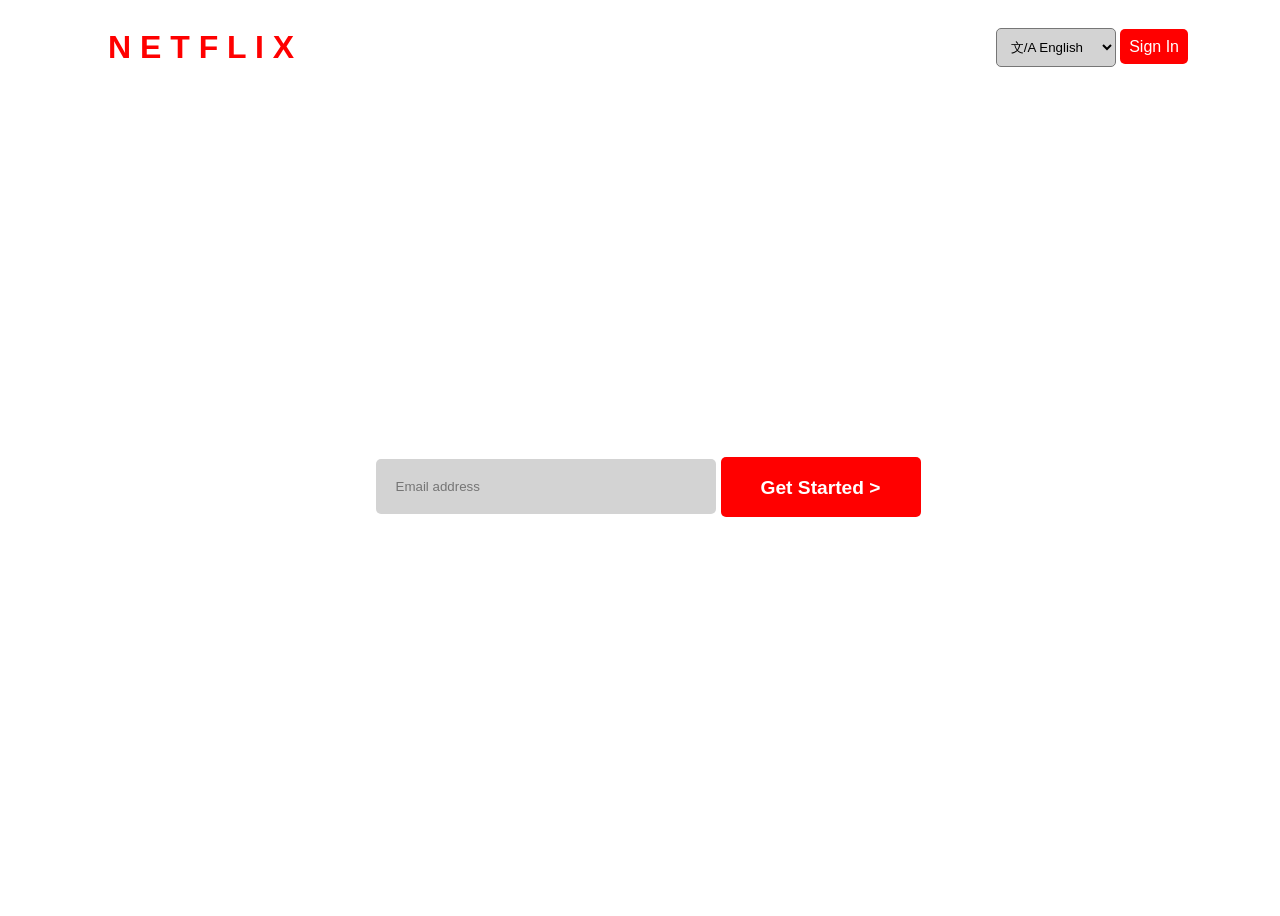
==== Netflixclone/index.html @ 1a725535 "Add files via upload we have to run index file." ====
<!DOCTYPE html>
<html lang="en">
<head>
    <meta charset="UTF-8">
    <meta name="viewport" content="width=device-width, initial-scale=1.0">
    <title>Netflix</title>
    <link rel="stylesheet" href="style.css  ">
</head>
<body>

    <div class="navbar">
        <!-- <img class="img" src="c:\Users\manis\OneDrive\Desktop\Netflix_Logo_RGB.jpg" alt=""> -->
        <h1>N E T F L I X</h1>
    <div>
        <select class="drop" name="" id="">
        <option value=""> 文/A English</option>
        <option value="">తెలుగు</option>
        </select>
        <a  href="login.html">Sign In</a>
    </div>
    </div>
    <div class="main">
        <h1>Unlimited movies,<br> shows, and more.</h1>
        <h5>Starts at 149. Cancel anytime.</h5>
        <p>Ready to watch? Enter your email to create or restart your membership.</p>
    </div>
    <div class="input-row">
        
        <input class="email" type="email" placeholder="Email address">
        <input class="button" type="submit" value="Get Started >">
        
    </div>


</body>
</html>
---- Netflixclone/style.css ----
body{
   
    background: url(https://repository-images.githubusercontent.com/299409710/b42f7780-0fe1-11eb-8460-e459acd20fb4) no-repeat center/cover;
    width: 100vw;
    height: 100vh;
    position: relative;

}
.img{
    width: 100x;
    height: 150px;
    margin-left: 75px;
   
}

.navbar{
     font-family: 'Franklin Gothic Medium', 'Arial Narrow', Arial, sans-serif;
    
    margin-left: 100px  ;
    display: flex;
    align-items: center;
    justify-content:space-between;
    color :red
    /* font-family: 'Franklin Gothic Medium', 'Arial Narrow', Arial, sans-serif; */
    
}

.navbar a{
    text-decoration: none;
    color: white;
    border-radius: 5px;
    background-color: red;
    padding: 9px 9px;
    margin:0px;
    transition: .3s;
    margin-right: 100px;
    
}

.navbar a:hover{
    background-color: darkred;
    color: white;
}
.drop{
    background-color: white;
    color: black;
    padding: 10px 10px;
    border-radius: 5px;
    width:120px;
    background-color: lightgray;
}

.main{
    font-family: graphik, -apple-system, BlinkMacSystemFont, "Segoe UI", Roboto, Helvetica, Arial, sans-serif;  
    color: white;
    font-size:larger;
    margin-top: 150px;
    padding:0px;
    font-size:larger;
    display: flex;
    flex-direction: column;
    align-items: center;
    justify-content: center;
}

.main input{
    /* padding:10px 30px; */
    width: 300px;
    border-radius: 5px;
    border: none;

}

.main h1{
    font-size:60px;
    margin:0 0 10px 0;
    text-align:center;
}

.main h5{
    font-size:25px;
    margin:0 0 10px 0;
    font-weight: bold;
}

.main p{
    font-size:15px;

    margin: 0 0 15px 0;
    text-align:center;
}

.button{
    cursor:pointer;
    font-weight: bold;
    width: 200px;
    height:60px;
    border-radius:5px;
    border:none;
    background-color: red;
    color: white;
    font-size: larger;
    transition: .3s;
    display:flex;
    justify-content: center;
    align-items: center;

}

.button:hover{
    background-color: darkred;
    color: white;
}



.email{
    background-color: lightgrey;
    border-radius: 5px;
    width:300px;
    

}
.input-row{
    display: flex;
    flex-direction: row;
    align-items: center;
    justify-content: center;
    gap:5px;
    margin:auto;

}


.input-row input{
    border:none;
    /* padding: 24px 16px 8px; */
    padding:20px 20px;
}
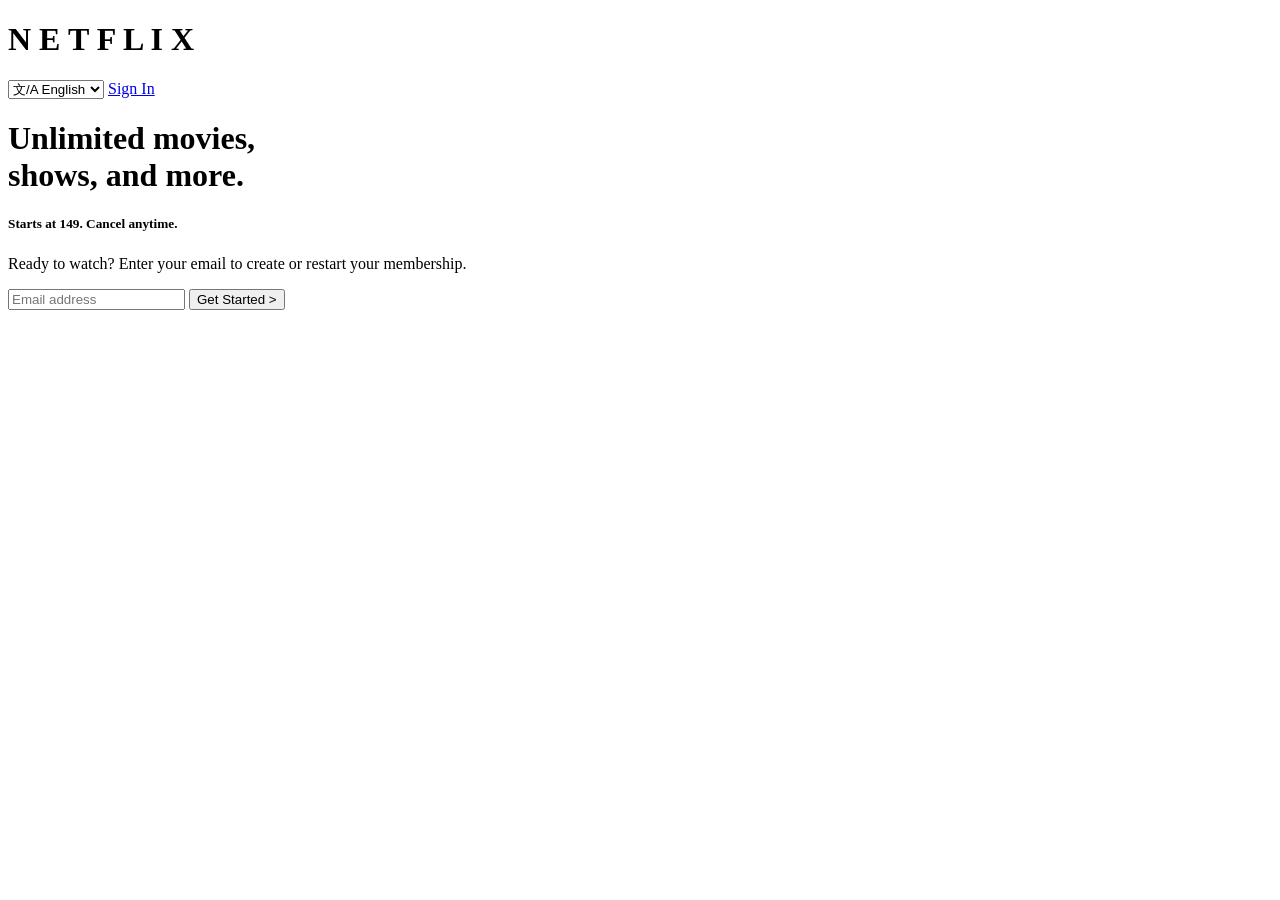
==== commit 01818fab: "c0de changed" ====
--- a/Netflixclone/index.html
+++ b/Netflixclone/index.html
@@ -4,7 +4,7 @@
     <meta charset="UTF-8">
     <meta name="viewport" content="width=device-width, initial-scale=1.0">
     <title>Netflix</title>
-    <link rel="stylesheet" href="style.css  ">
+    <!-- <link rel="stylesheet" href="style.css  "> -->
 </head>
 <body>
 
